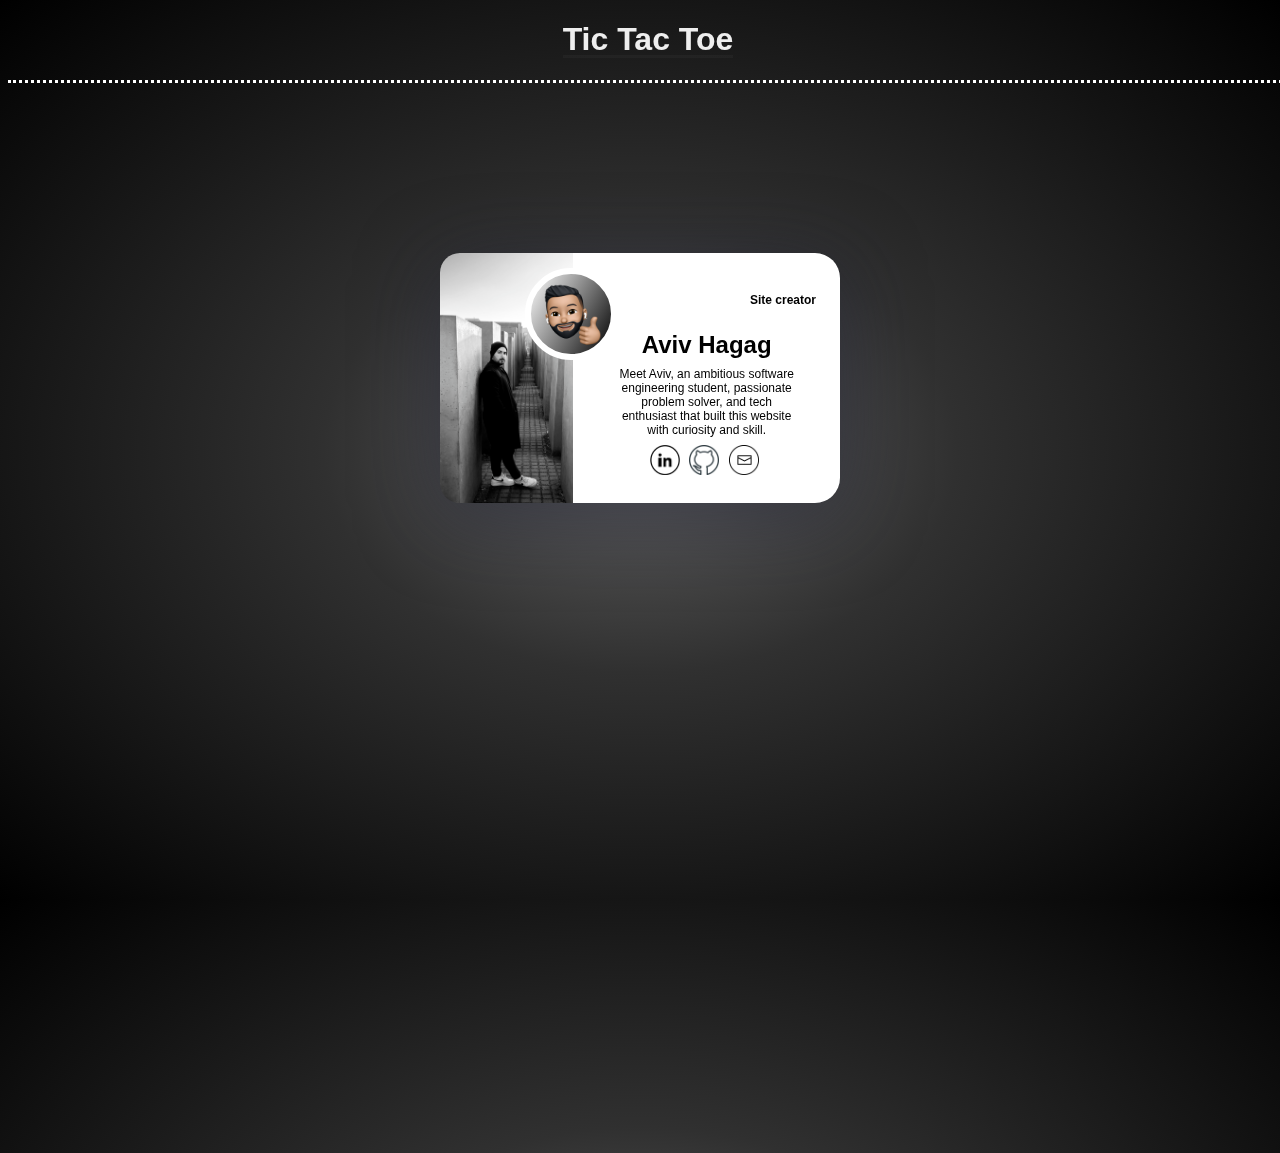
==== card.html @ d788b11a "finish" ====
<!DOCTYPE html>
<html>
  <head>
    <meta charset="UTF-8">
    <meta http-equiv="X-UA-Compatible" content="IE=edge">
    <meta name="viewport" content="width=device-width, initial-scale=1.0">
    <title>Tic Tac Toe</title>
    <link rel="stylesheet" type="text/css" href="css/cardstyle.css">
  </head>
  <header>
      <!-- Title -->
      <nav class="navbar navbar-light bg-light">
        <h1 class="navbar-brand" onclick="window.location='index.html'">
          Tic Tac Toe
        </h1>
      </nav>
  </header>
  <body>
     <!-- Profile Card Start -->
  <div class="card">
    <div class="img-avatar">
        <div class="avatar"></div>
    </div>
      <div class="card-text">
        <div class="portada">
        </div>
        <div class="title-total">   
          <div class="title">Site creator</div>
          <h2>Aviv Hagag</h2>
      
      <div class="desc">Meet Aviv, an ambitious software engineering student, passionate problem solver, and tech enthusiast that built this website with curiosity and skill.</div>
      <div class="icons-container">
        <a href="https://www.linkedin.com/in/avivhagag/"><img src="/css/img/linkedin.png" alt="Icon 1" class="icon"></a>
        <a href="https://github.com/AvivHagag"><img src="/css/img/github.png" alt="Icon 2" class="icon"></a>
        <a href='mailto:"Aviv1049@gmail.com"'><img src="/css/img/mail.png" alt="Icon 3" class="icon"></a>
      </div>
    </div> 
      </div>
    
  </div>
  <!-- Profile Card End -->
  </body>

</html>
---- css/cardstyle.css ----
h1 {
    color: inherit;
    text-decoration: none;
    display: inline-block;
    cursor: pointer;
    background:
      linear-gradient(
        to right, rgba(48, 48, 48, 0.35),rgba(48, 48, 48, 0.35)),
      linear-gradient(
        to right,
        rgb(209, 209, 209),
        rgb(128, 128, 128),
        rgb(64, 64, 64)
    );
    background-size: 100% 3px, 0 3px;
    background-position: 100% 100%, 0 100%;
    background-repeat: no-repeat;
    transition: background-size 300ms;
  }
  
  h1:hover {
    background-size: 0 3px, 100% 3px;
  }
   
   header {
    border-bottom: 3px dotted white;
    position: fixed;
    top: 0;
    width: 100%;
    justify-content: center;
    text-align: center;
  } 
  
  body {
    background: black;
    color: #EEEEEE;
    text-align: center;
    font-family: "Lato", sans-serif;
    background: radial-gradient(ellipse at center, rgb(96, 96, 96) 0%, #303030 35%, #000000 100%);
    overflow: hidden;
  }
  html,
  body {
    height: 100%;
  }
  
.card {
    margin: 20% auto;
    background: #fff;
    /* border-radius: 4px; */
    box-shadow: 0px 14px 80px rgba(34, 35, 58, 0.5);
    max-width: 400px;
    display: flex;
    flex-direction: row;
    border-radius: 25px;
    position: relative;
  }
  .card h2 {
    margin: 0;
    padding: 0 1rem;
  }
  .card .title {
    padding: 0rem 0rem 1.5rem 0rem;
    text-align: right;
    color: black;
    font-weight: bold;
    font-size: 12px;
  }
  .card .desc {
    padding: 0.5rem 1rem;
    font-size: 12px;
  }
  .card .actions {
    display: grid;
    grid-template-columns: repeat(3, 1fr);
    align-items: center;
    padding: 0.5rem 1rem;
  }
  .card svg {
    width: 85px;
    height: 85px;
    margin: 0 auto;
  }
  
  .img-avatar {
    width: 80px;
    height: 80px;
    position: absolute;
    border-radius: 50%;
    border: 6px solid white;
    background-image: linear-gradient(-60deg, #000000 0%, #ffffff 100%);
    top: 15px;
    left: 85px;
  }

  .avatar {
    /* Optional: Set dimensions for the inner element (you can adjust this as needed) */
    width: 100%;
    height: 100%;
    /* Set the background image */
    background-image: url('/css/img/Avatar.png');
    /* Set background size to cover the entire element */
    background-size: cover;
    /* Optional: Set background position to center (you can adjust this as needed) */
    background-position: center;
    /* Optional: Add rounded corners to the element (you can adjust this as needed) */
    border-radius: 50%;
  }

  .card-text {
    display: grid;
    grid-template-columns: 1fr 2fr;
    color: #000000;
  }

  .title-total {
    padding: 2.5em 1.5em 1.5em 1.5em;
    color: #000000;
  }

  .img-portada {
    width: 100%;
  }
  
  .portada {
    width: 100%;
    height: 100%;
    border-top-left-radius: 20px;
    border-bottom-left-radius: 20px;
    background-image: url("img/me.PNG");
    background-size: cover;
  }
  .icons-container {
    width: 100%;
    margin: 0 auto;
  }
  
  .icon {
    width: 30px;
    height: 30px;
    margin-right: 5px;
  }
 
  /* button {
    border: none;
    background: none;
    font-size: 24px;
    color: #8bc34a;
    cursor: pointer;
    transition: 0.5s;
    &:hover {
      color: #4caf50;
      transform: rotate(22deg);
    }
  } */
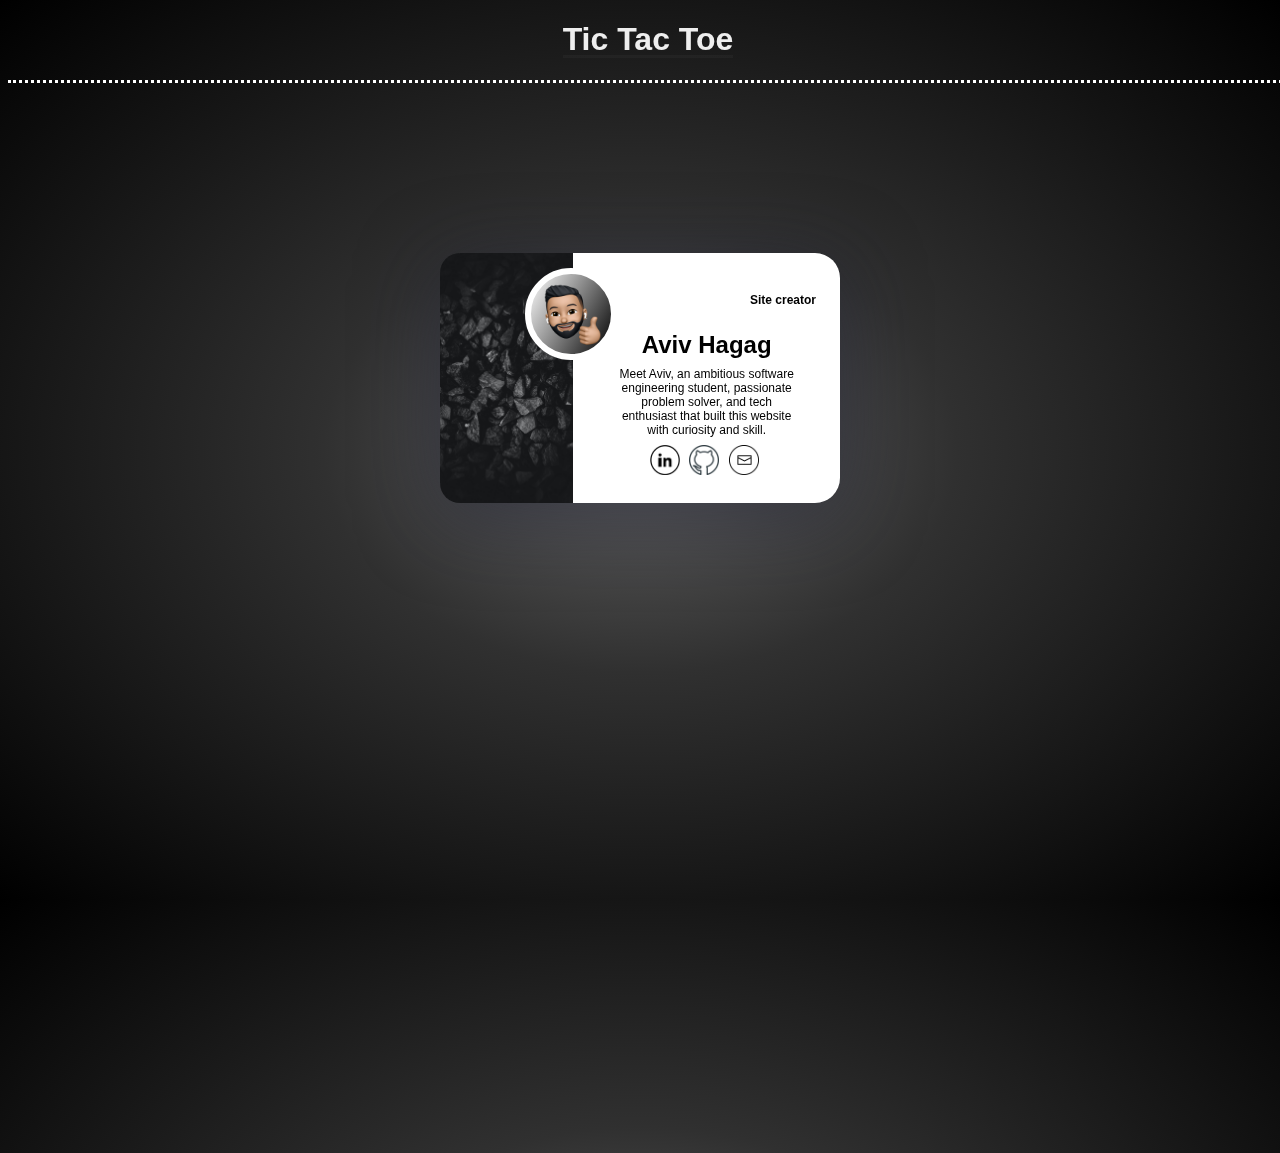
==== commit 68ec4c8b: "Fix card and back btn" ====
--- a/card.html
+++ b/card.html
@@ -32,7 +32,7 @@
       <div class="icons-container">
         <a href="https://www.linkedin.com/in/avivhagag/"><img src="/css/img/linkedin.png" alt="Icon 1" class="icon"></a>
         <a href="https://github.com/AvivHagag"><img src="/css/img/github.png" alt="Icon 2" class="icon"></a>
-        <a href='mailto:"Aviv1049@gmail.com"'><img src="/css/img/mail.png" alt="Icon 3" class="icon"></a>
+        <a href='mailto:Aviv1049@gmail.com'><img src="/css/img/mail.png" alt="Icon 3" class="icon"></a>
       </div>
     </div> 
       </div>
--- a/css/cardstyle.css
+++ b/css/cardstyle.css
@@ -127,7 +127,7 @@
     height: 100%;
     border-top-left-radius: 20px;
     border-bottom-left-radius: 20px;
-    background-image: url("img/me.PNG");
+    background-image: url("img/black.jpg");
     background-size: cover;
   }
   .icons-container {
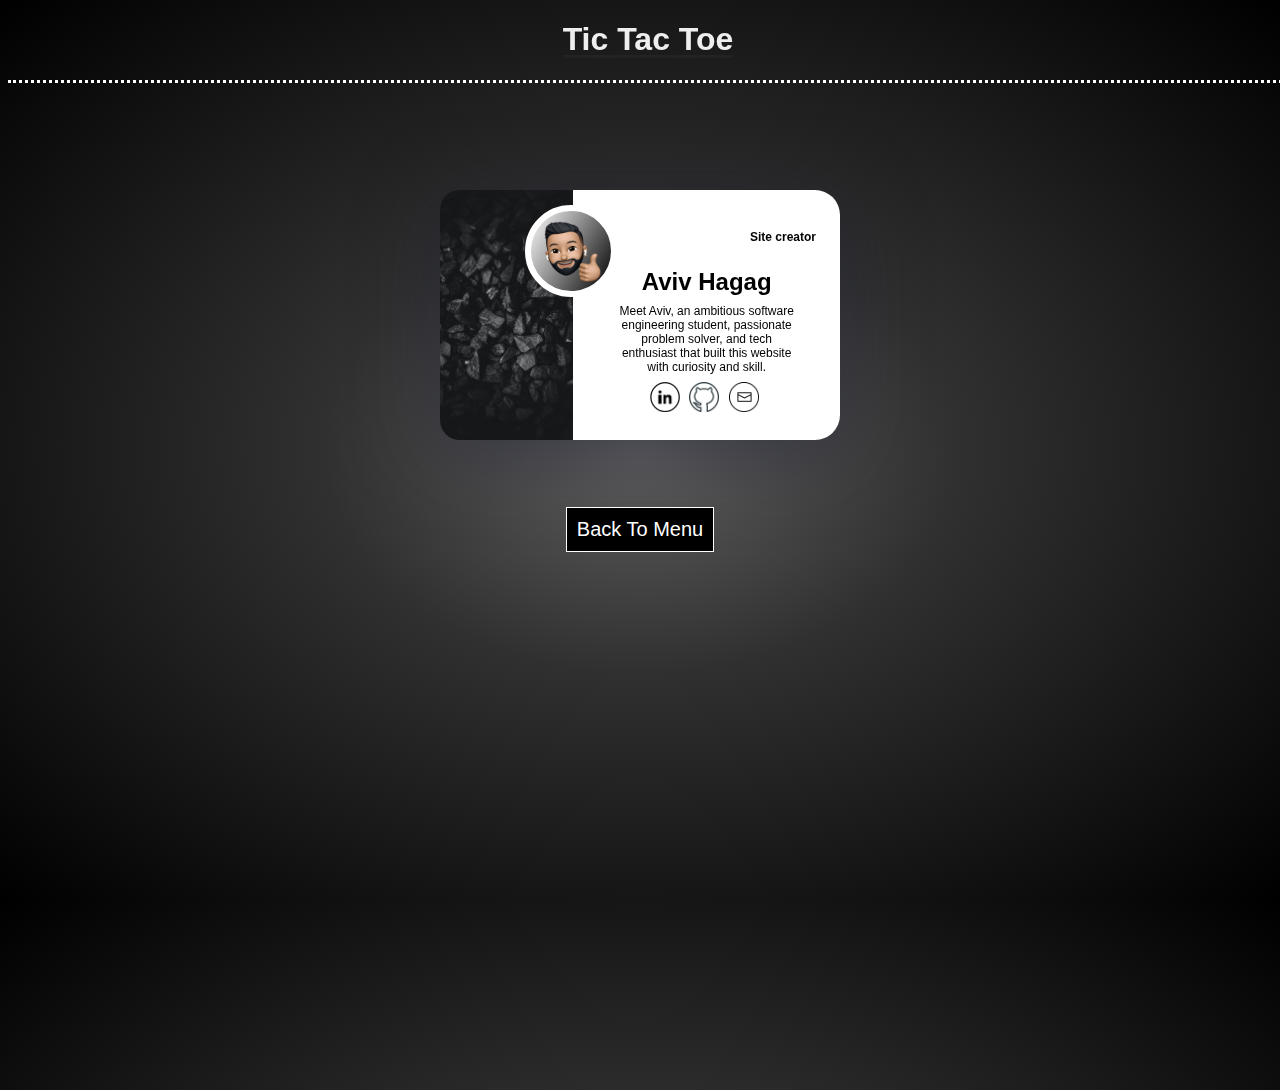
==== commit c13b376e: "Fix card and back btn2" ====
--- a/card.html
+++ b/card.html
@@ -39,6 +39,9 @@
     
   </div>
   <!-- Profile Card End -->
+  <div class="buttons">
+    <button id="back-button" class="BoardBtn" onclick="location.href='index.html'">Back To Menu<span></span><span></span><span></span><span></span><span></span><span></span></button>
+      </div>
   </body>
 
 </html>
--- a/css/cardstyle.css
+++ b/css/cardstyle.css
@@ -45,7 +45,7 @@
   }
   
 .card {
-    margin: 20% auto;
+    margin: 15% auto;
     background: #fff;
     /* border-radius: 4px; */
     box-shadow: 0px 14px 80px rgba(34, 35, 58, 0.5);
@@ -55,6 +55,7 @@
     border-radius: 25px;
     position: relative;
   }
+
   .card h2 {
     margin: 0;
     padding: 0 1rem;
@@ -141,16 +142,140 @@
     margin-right: 5px;
   }
  
-  /* button {
-    border: none;
-    background: none;
-    font-size: 24px;
-    color: #8bc34a;
-    cursor: pointer;
-    transition: 0.5s;
-    &:hover {
-      color: #4caf50;
-      transform: rotate(22deg);
-    }
-  } */
+  @media screen and (max-width: 650px) {
+    .card {
+        margin: 25% auto;
+    }
+  }
+
+  .buttons {
+    margin: -10% auto;
+    size: 200px;
+    width: 400px;
+    justify-content: center;
+    display: flex; 
+  }
+
+  .BoardBtn {
+    position: relative;
+    display: inline-block;
+    margin: 4px 20px;
+    font-size: 20px;
+    padding: 10px 10px;
+    background-color: black;
+    border: 1px white solid;
+    color: white;
+  }
+  .BoardBtn:hover {
+    color:white;
+    text-shadow: 0 0 7px white;
+    letter-spacing: .12em;
+  }
+  .BoardBtn span {
+    position: absolute;
+    display: block;
+    background-color: #ffffff;
+  }
+  .BoardBtn span:nth-child(1) {
+    left: 0;
+    top: 0;
+    width: 50.5%;
+    height: 2.5px;
+    transform-origin: left;
+    transform: scaleX(0);
+    transition: transform .5s;
+  }
+  .BoardBtn:hover span:nth-child(1) {
+    transform: scaleX(1);
+    transform-origin: right;
+  }
+  .BoardBtn span:nth-child(2) {
+    right: 0;
+    top: 0;
+    width: 50.5%;
+    height: 2.5px;
+    transform-origin: right;
+    transform: scaleX(0);
+    transition: transform .5s;
+  }
+  .BoardBtn:hover span:nth-child(2) {
+    transform: scaleX(1);
+    transform-origin: left;
+  }
+  .BoardBtn span:nth-child(3) {
+    right: 0;
+    top: 0;
+    width: 2.5px;
+    height: 100%;
+    transform-origin: bottom;
+    transform: scaleY(0);
+    transition: transform .5s;
+    transition-delay: .2s;
+  }
+  .BoardBtn:hover span:nth-child(3) {
+    transform: scaleY(1);
+    transform-origin: top;
+  }
+  .BoardBtn span:nth-child(4) {
+    left: 0;
+    top: 0;
+    width: 2.5px;
+    height: 100%;
+    transform-origin: bottom;
+    transform: scaleY(0);
+    transition: transform .5s;
+    transition-delay: .2s;
+  }
+  .BoardBtn:hover span:nth-child(4) {
+    transform: scaleY(1);
+    transform-origin: top;
+  }
+  .BoardBtn span:nth-child(5) {
+    left: 0;
+    bottom: 0;
+    width: 50.5%;
+    height: 2.5px;
+    transform-origin: right;
+    transform: scaleX(0);
+    transition: transform .5s;
+    transition-delay: .3s;
+  }
+  .BoardBtn:hover span:nth-child(5) {
+    transform: scaleX(1);
+    transform-origin: left;
+  }
+  .BoardBtn span:nth-child(6) {
+    right: 0;
+    bottom: 0;
+    width: 50.5%;
+    height: 2.5px;
+    transform-origin: left;
+    transform: scaleX(0);
+    transition: transform .5s;
+    transition-delay: .3s;
+  }
+  .BoardBtn:hover span:nth-child(6) {
+    transform: scaleX(1);
+    transform-origin: right;
+  }
+  
+  .zoom-in-out-box {
+    width: 100px;
+    height: 100px;
+    margin: 10px;
+    background: #ffffff;
+    animation: zoom-in-zoom-out 2s ease infinite;
+  }
+  
+  @keyframes zoom-in-zoom-out {
+    10% {
+      transform: scale(0.9, 0.9);
+    }
+    50% {
+      transform: scale(1.1, 1.1);
+    }
+    100% {
+      transform: scale(0.9, 0.9);
+    }
+  }
   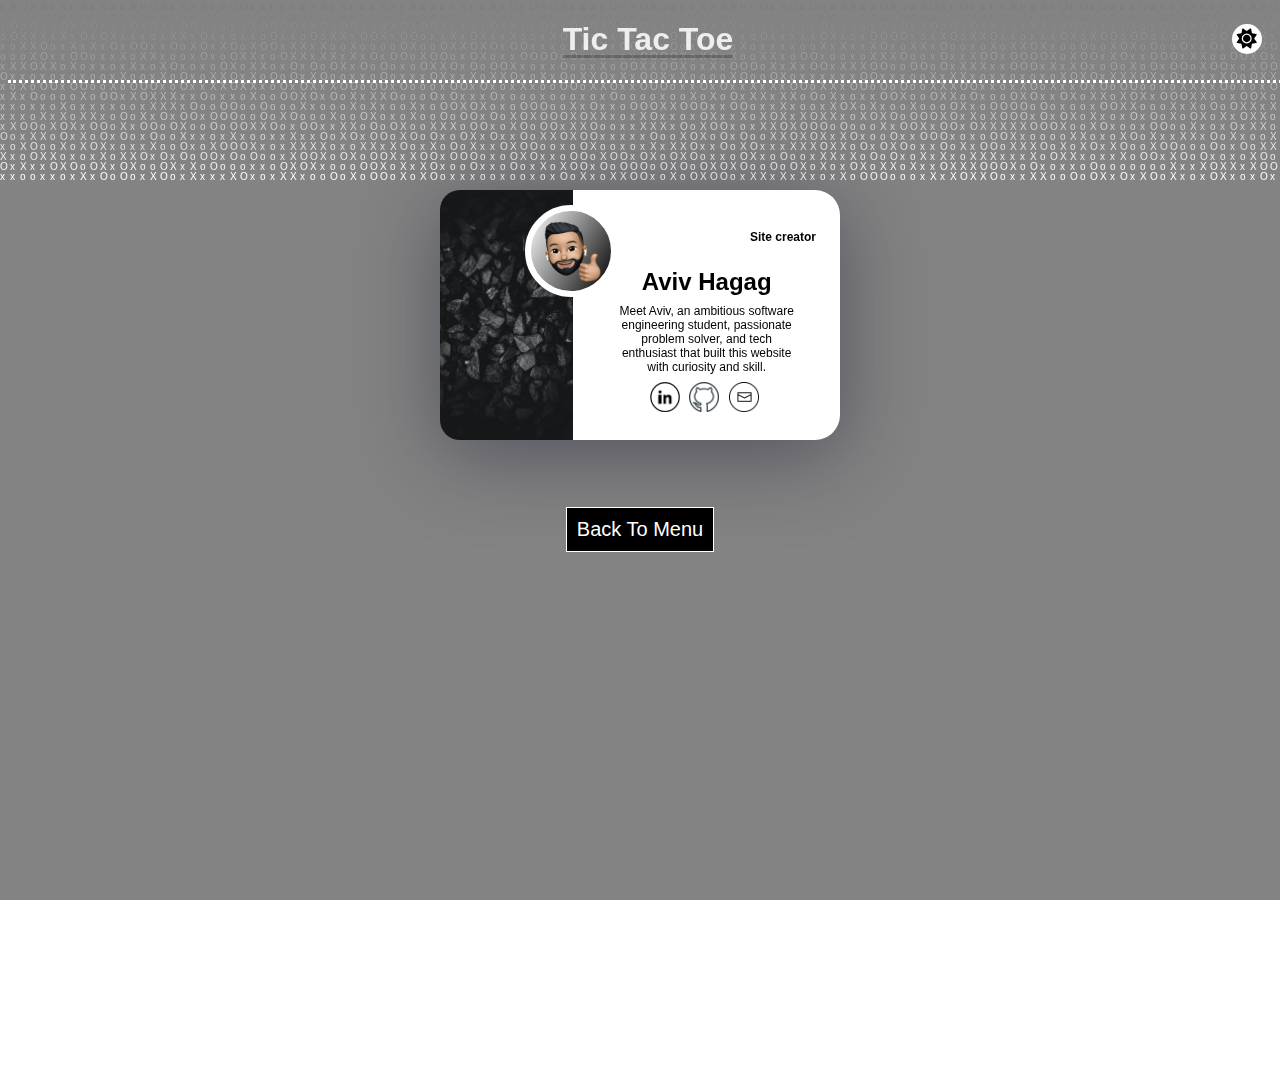
==== commit 392cb95f: "Add DarkMode toggle with LocalStorage" ====
--- a/card.html
+++ b/card.html
@@ -6,16 +6,33 @@
     <meta name="viewport" content="width=device-width, initial-scale=1.0">
     <title>Tic Tac Toe</title>
     <link rel="stylesheet" type="text/css" href="css/cardstyle.css">
+    <link rel="stylesheet" href="https://cdnjs.cloudflare.com/ajax/libs/font-awesome/6.0.0-beta3/css/all.min.css">
   </head>
   <header>
       <!-- Title -->
-      <nav class="navbar navbar-light bg-light">
+      <!-- <nav class="navbar navbar-light bg-light">
         <h1 class="navbar-brand" onclick="window.location='index.html'">
           Tic Tac Toe
         </h1>
+      </nav> -->
+      <nav class="navbar navbar-light bg-light">
+        <h1 id="navbar-title" class="navbar-brand" onclick="window.location='index.html'">
+          Tic Tac Toe
+        </h1>
+        <div class="mode-toggle">
+          <input type="checkbox" id="mode-switch">
+          <label for="mode-switch">
+            <div class="circle">
+            <i class="fa fa-moon"></i>
+            <i class="fa fa-sun"></i>
+          </div>
+          </label>
+        </div>
       </nav>
+      
   </header>
   <body>
+   
      <!-- Profile Card Start -->
   <div class="card">
     <div class="img-avatar">
@@ -42,6 +59,8 @@
   <div class="buttons">
     <button id="back-button" class="BoardBtn" onclick="location.href='index.html'">Back To Menu<span></span><span></span><span></span><span></span><span></span><span></span></button>
       </div>
+      <canvas id="c">
+      </canvas>
+      <script src="CardScript.js"></script>
   </body>
-
 </html>
--- a/css/cardstyle.css
+++ b/css/cardstyle.css
@@ -1,4 +1,4 @@
-h1 {
+/* h1 {
     color: inherit;
     text-decoration: none;
     display: inline-block;
@@ -29,14 +29,48 @@
     width: 100%;
     justify-content: center;
     text-align: center;
-  } 
-  
+  }  */
+/* Styles for h1 */
+h1 {
+  color: white;
+  text-decoration: none;
+  display: inline-block;
+  cursor: pointer;
+  background:
+    linear-gradient(to right, rgba(48, 48, 48, 0.35), rgba(48, 48, 48, 0.35)),
+    linear-gradient(to right, rgb(209, 209, 209), rgb(128, 128, 128), rgb(64, 64, 64));
+  background-size: 100% 3px, 0 3px;
+  background-position: 100% 100%, 0 100%;
+  background-repeat: no-repeat;
+  transition: background-size 300ms;
+}
+
+h1:hover {
+  background-size: 0 3px, 100% 3px;
+}
+
+/* Styles for header (navbar) */
+header {
+  border-bottom: 3px dotted white;
+  position: fixed;
+  top: 0;
+  width: 100%;
+  justify-content: center;
+  text-align: center;
+}
+
+  canvas {
+    position: fixed;
+    top: 0;
+    left: 0;
+    width: 100%;
+    height: 100%;
+    z-index: -1;
+  }
   body {
-    background: black;
     color: #EEEEEE;
     text-align: center;
     font-family: "Lato", sans-serif;
-    background: radial-gradient(ellipse at center, rgb(96, 96, 96) 0%, #303030 35%, #000000 100%);
     overflow: hidden;
   }
   html,
@@ -47,7 +81,6 @@
 .card {
     margin: 15% auto;
     background: #fff;
-    /* border-radius: 4px; */
     box-shadow: 0px 14px 80px rgba(34, 35, 58, 0.5);
     max-width: 400px;
     display: flex;
@@ -141,13 +174,10 @@
     height: 30px;
     margin-right: 5px;
   }
- 
-  @media screen and (max-width: 650px) {
-    .card {
-        margin: 25% auto;
-    }
-  }
-
+  .icon:hover {
+    width: 32px;
+    height: 32px;
+  }
   .buttons {
     margin: -10% auto;
     size: 200px;
@@ -278,4 +308,88 @@
       transform: scale(0.9, 0.9);
     }
   }
-  +  
+/* dark mode  */
+/* Add this CSS for the toggle switch */
+/* Styles for the toggle switch */
+.mode-toggle {
+  /* display: flex;
+  align-items: center;
+  margin-right: 15px;
+  font-size: inherit; Set the font size to inherit from h1 */
+  position: absolute;
+  top: 30%;
+  right: 2%;
+}
+
+.mode-toggle input[type="checkbox"] {
+  display: none;
+}
+
+.mode-toggle label {
+  display: flex;
+  cursor: pointer;
+  align-items: center;
+}
+
+.mode-toggle .circle {
+  width: 30px;
+  height: 30px;
+  border-radius: 50%;
+  background-color: white;
+  display: flex;
+  justify-content: center;
+  align-items: center;
+}
+
+.mode-toggle .fa-sun,
+.mode-toggle .fa-moon {
+  font-size: 20px;
+}
+
+.mode-toggle .fa-moon {
+  display: none;
+}
+.mode-toggle .fa-sun {
+  color: black;
+}
+
+.mode-toggle input[type="checkbox"]:checked + label .fa-sun {
+  display: none;
+}
+
+.mode-toggle input[type="checkbox"]:checked + label .fa-moon {
+  display: inline-block;
+}
+
+.whiteBtn {
+  position: relative;
+  display: inline-block;
+  margin: 4px 20px;
+  font-size: 20px;
+  padding: 10px 10px;
+  background-color: white;
+  border: 1px black solid;
+  color: black;
+}
+.whiteBtn:hover {
+  color:black;
+  text-shadow: 0 0 7px black;
+  letter-spacing: .12em;
+}
+.whiteBtn span {
+  position: absolute;
+  display: block;
+  background-color: #000000;
+}
+
+/* responsive */
+ 
+@media screen and (max-width: 650px) {
+  .card {
+      margin: 25% auto;
+  }
+  .mode-toggle {
+right: 5%;
+  }
+}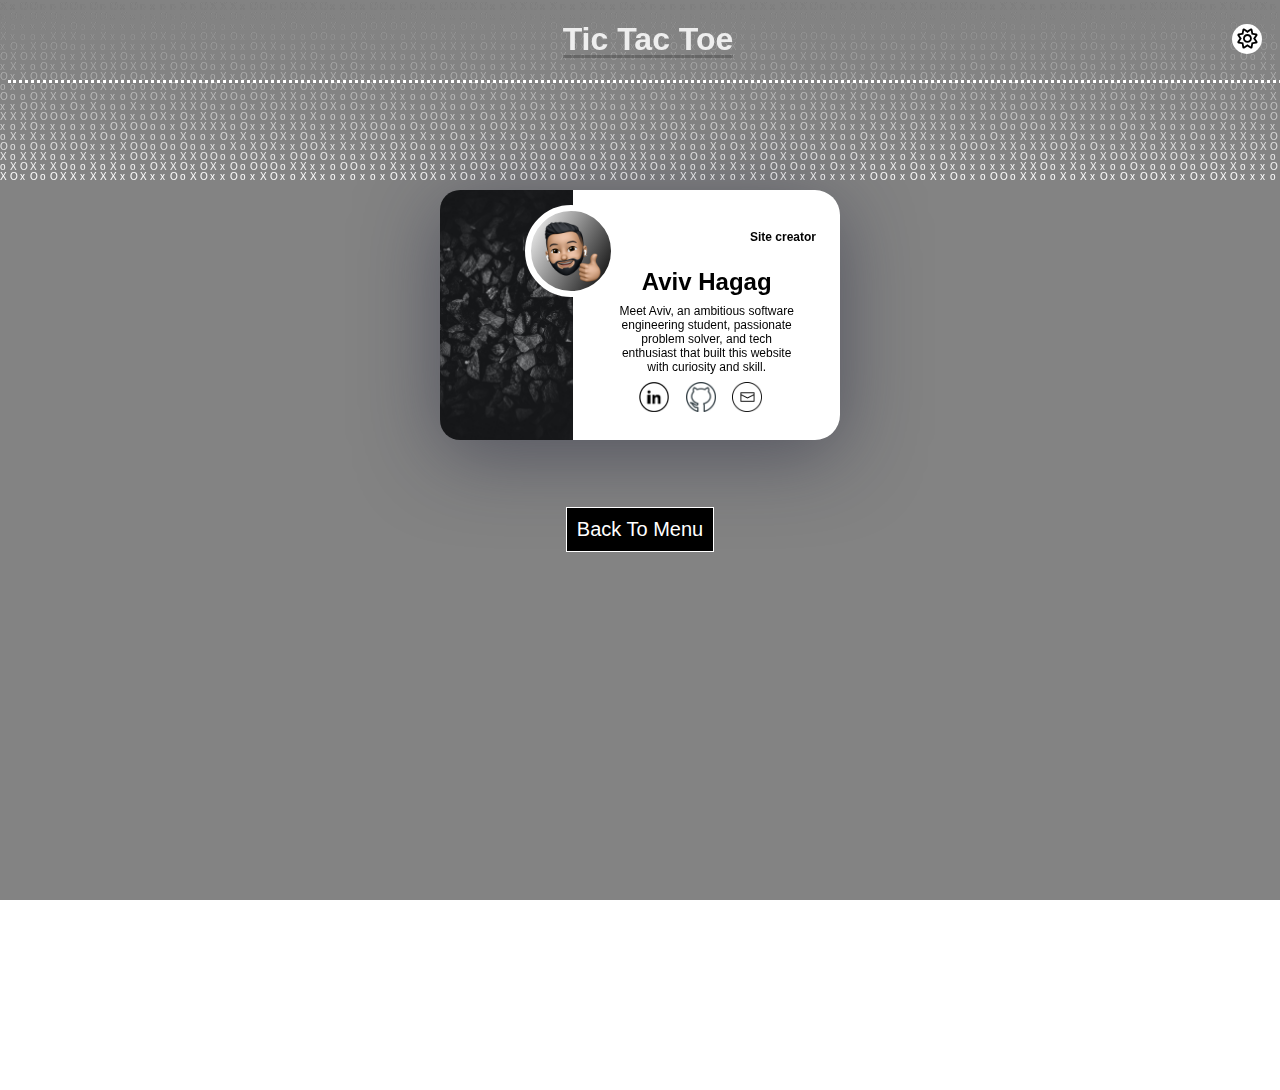
==== commit 99651a39: "Card and sun icon bugFix" ====
--- a/card.html
+++ b/card.html
@@ -24,7 +24,7 @@
           <label for="mode-switch">
             <div class="circle">
             <i class="fa fa-moon"></i>
-            <i class="fa fa-sun"></i>
+            <i class="fa-regular fa-sun"></i>
           </div>
           </label>
         </div>
--- a/css/cardstyle.css
+++ b/css/cardstyle.css
@@ -139,6 +139,26 @@
     background-position: center;
     /* Optional: Add rounded corners to the element (you can adjust this as needed) */
     border-radius: 50%;
+    transition: transform 0.15s;
+  }
+
+  .avatar:hover {
+    animation: rotateAndScaleAnimation 0.4s forwards;
+  }
+  
+  @keyframes rotateAndScaleAnimation {
+    0% {
+      transform: scale(1) translateXY(0);
+    }
+    40% {
+      transform: scale(1.2) translateY(-9px);
+    }
+    60% {
+      transform: scale(1.2) translateY(9px);
+    }
+    100% {
+      transform: scale(1.15) translateY(0);
+    }
   }
 
   .card-text {
@@ -172,11 +192,11 @@
   .icon {
     width: 30px;
     height: 30px;
-    margin-right: 5px;
+    margin-right: 12px;
+    transition: transform 0.3s;
   }
   .icon:hover {
-    width: 32px;
-    height: 32px;
+    transform: rotate(360deg) scale(1.3);
   }
   .buttons {
     margin: -10% auto;
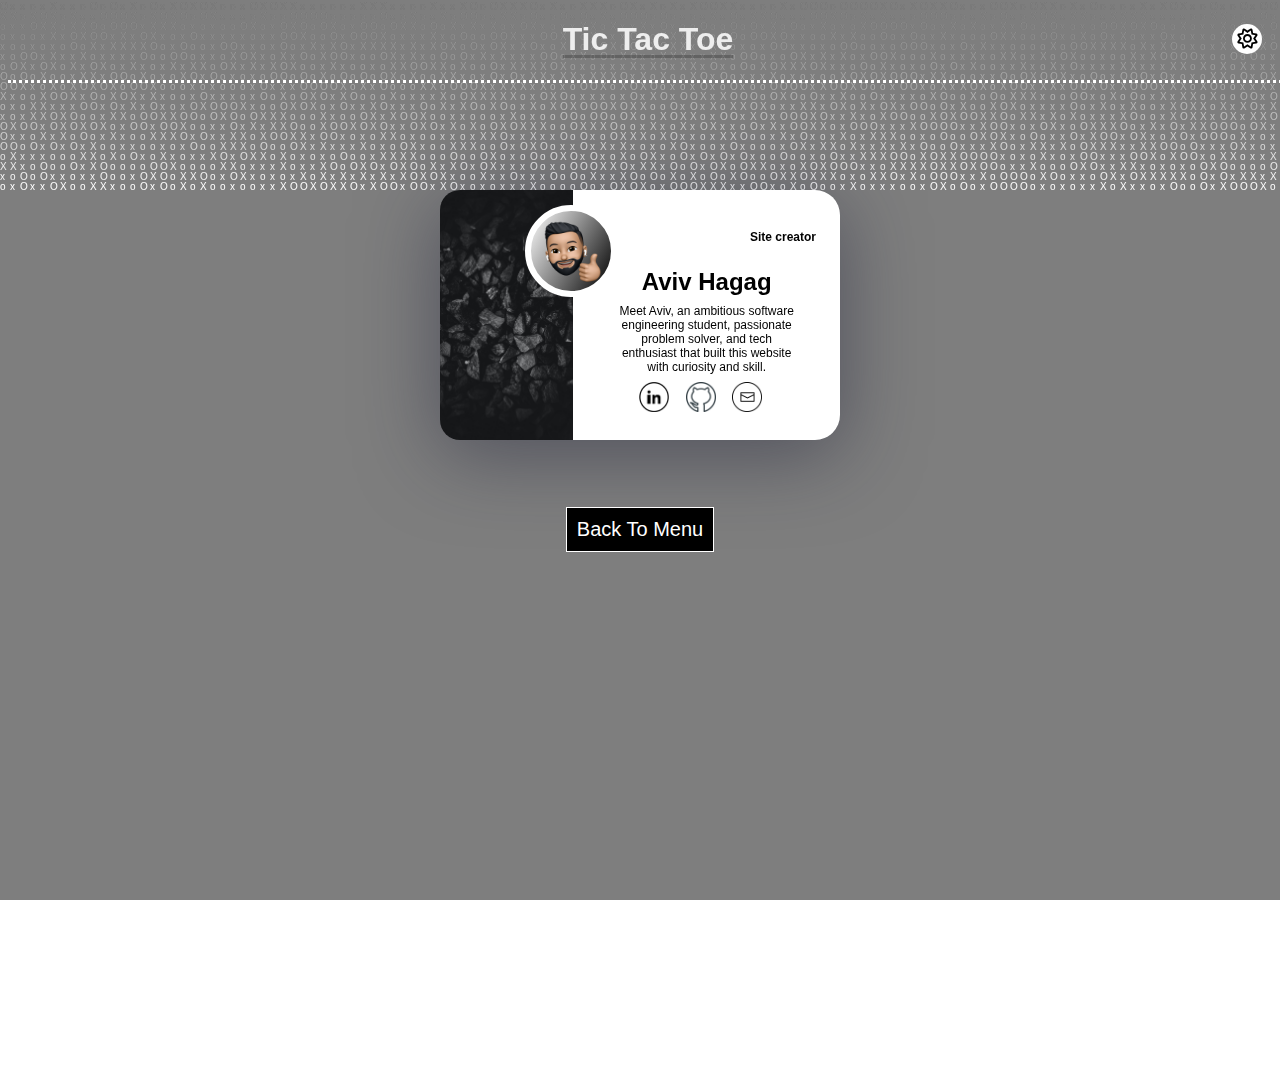
==== commit 3c42fbc1: "Bug Fix" ====
--- a/card.html
+++ b/card.html
@@ -4,17 +4,13 @@
     <meta charset="UTF-8">
     <meta http-equiv="X-UA-Compatible" content="IE=edge">
     <meta name="viewport" content="width=device-width, initial-scale=1.0">
+    <link rel = "icon" href = "css/img/SiteLogo.png">
     <title>Tic Tac Toe</title>
+    <!-- Website Author: Aviv Hagag -->
     <link rel="stylesheet" type="text/css" href="css/cardstyle.css">
     <link rel="stylesheet" href="https://cdnjs.cloudflare.com/ajax/libs/font-awesome/6.0.0-beta3/css/all.min.css">
   </head>
   <header>
-      <!-- Title -->
-      <!-- <nav class="navbar navbar-light bg-light">
-        <h1 class="navbar-brand" onclick="window.location='index.html'">
-          Tic Tac Toe
-        </h1>
-      </nav> -->
       <nav class="navbar navbar-light bg-light">
         <h1 id="navbar-title" class="navbar-brand" onclick="window.location='index.html'">
           Tic Tac Toe
--- a/css/cardstyle.css
+++ b/css/cardstyle.css
@@ -1,36 +1,5 @@
-/* h1 {
-    color: inherit;
-    text-decoration: none;
-    display: inline-block;
-    cursor: pointer;
-    background:
-      linear-gradient(
-        to right, rgba(48, 48, 48, 0.35),rgba(48, 48, 48, 0.35)),
-      linear-gradient(
-        to right,
-        rgb(209, 209, 209),
-        rgb(128, 128, 128),
-        rgb(64, 64, 64)
-    );
-    background-size: 100% 3px, 0 3px;
-    background-position: 100% 100%, 0 100%;
-    background-repeat: no-repeat;
-    transition: background-size 300ms;
-  }
-  
-  h1:hover {
-    background-size: 0 3px, 100% 3px;
-  }
-   
-   header {
-    border-bottom: 3px dotted white;
-    position: fixed;
-    top: 0;
-    width: 100%;
-    justify-content: center;
-    text-align: center;
-  }  */
-/* Styles for h1 */
+/*  -- Website Author: 
+    --                Aviv Hagag  */
 h1 {
   color: white;
   text-decoration: none;
@@ -148,13 +117,13 @@
   
   @keyframes rotateAndScaleAnimation {
     0% {
-      transform: scale(1) translateXY(0);
+      transform: scale(1) translateY(0);
     }
     40% {
-      transform: scale(1.2) translateY(-9px);
+      transform: scale(1.2) translateY(-19px);
     }
     60% {
-      transform: scale(1.2) translateY(9px);
+      transform: scale(1.2) translateY(19px);
     }
     100% {
       transform: scale(1.15) translateY(0);
@@ -333,10 +302,6 @@
 /* Add this CSS for the toggle switch */
 /* Styles for the toggle switch */
 .mode-toggle {
-  /* display: flex;
-  align-items: center;
-  margin-right: 15px;
-  font-size: inherit; Set the font size to inherit from h1 */
   position: absolute;
   top: 30%;
   right: 2%;
